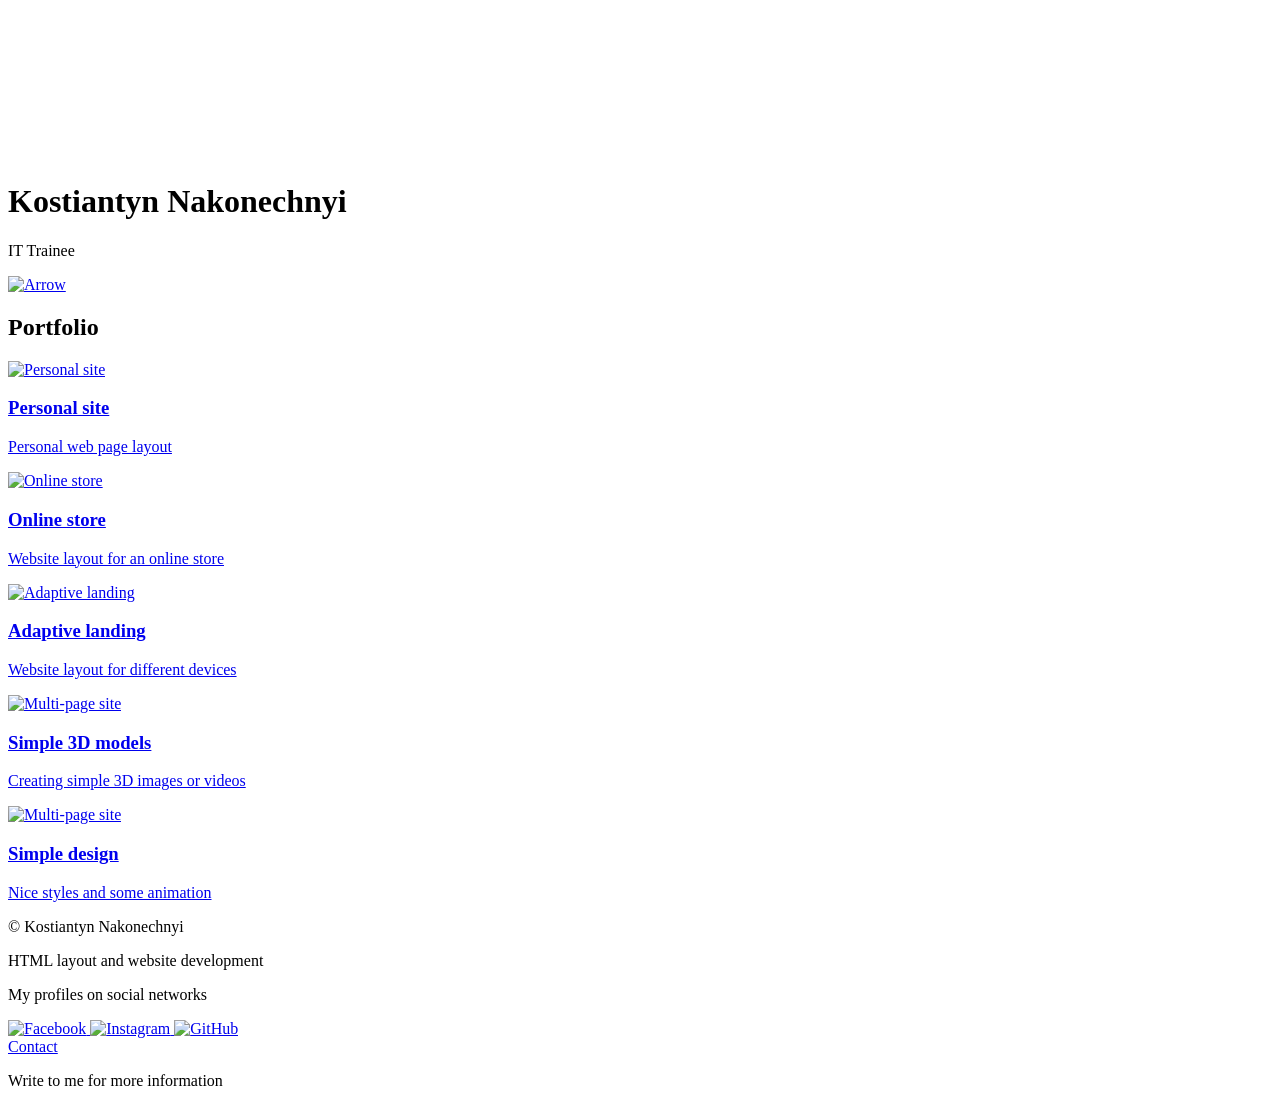
==== index.html @ 5665c10f "Update index.html" ====
<!DOCTYPE html>
<html lang="en">
<head>
    <meta charset="UTF-8">
    <meta name="viewport" content="width=device-width, initial-scale=1.0">
    <title>Portfolio</title>

    <link
    rel="apple-touch-icon"
    sizes="180x180"
    href="./img/icons/apple-touch-icon.png"
  />
  <link
    rel="icon"
    type="image/png"
    sizes="32x32"
    href="./img/icons/favicon-32x32.png"
  />
  <link
    rel="icon"
    type="image/png"
    sizes="16x16"
    href="icons/favicon-16x16.png"
  />
  <link rel="manifest" href="icons/site.webmanifest" />


    <link rel="stylesheet" href="./css/reset.css">
    <link rel="stylesheet" href="./css/main.css">
    <link rel="stylesheet" href="./css/media.css">
</head>
<body>

    <header class="header">
        <div class="header-media">
            <video src="./video/keyboard.mp4" autoplay muted loop></video>
        </div>
        <h1 class="header-title">Kostiantyn Nakonechnyi</h1>
        <p class="header-subtitle">IT Trainee</p>
        <a href="#portfolio" class="header-arrow">
            <img src="./img/portfolio/header/arrow_drop_down.svg" alt="Arrow" width="50px">
        </a>
    </header>
    
    <main>
        <section class="portfolio" id="portfolio">
            <div class="container">
                <h2 class="portfolio-header">Portfolio</h2>
                
                <div class="portfolio-cards-wrapper">
                    <!-- Card -->
                    <div class="card">
                        <a href="./pages/personal-site.html" class="card-link">
                        <img class="card-img" src="./img/portfolio/personal-site-preview.png" alt="Personal site">
                        <h3 class="card-title">Personal site</h3>
                        <p>Personal web page layout</p>
                        </a>
                    </div>
                    <!-- // Card -->

                    <!-- Card -->
                    <div class="card">
                        <a href="./pages/online-store(coffee).html" class="card-link">
                        <img class="card-img" src="./img/portfolio/online-site-preview.png" alt="Online store">
                        <h3 class="card-title">Online store</h3>
                        <p>Website layout for an online store</p>
                        </a>
                    </div>
                    <!-- // Card -->
                    
                    <!-- Card -->
                    <div class="card">
                        <a href="./pages/adaptive-landing.html" class="card-link">
                            <img class="card-img" src="./img/portfolio/adaptive-landing-preview.png" alt="Adaptive landing">
                            <h3 class="card-title">Adaptive landing</h3>
                            <p>Website layout for different devices</p>
                        </a>
                    </div>
                    <!-- // Card -->
                    
                    <!-- Card -->
                    <div class="card">
                        <a href="./pages/3D-models.html" class="card-link">
                        <img class="card-img" src="./img/portfolio/3D-models-preview.png" alt="Multi-page site">
                        <h3 class="card-title">Simple 3D models</h3>
                        <p>Creating simple 3D images or videos</p>
                        </a>
                    </div>
                    <!-- // Card -->

                    <!-- Card -->
                    <div class="card">
                        <a href="./pages/bearLogin.html" class="card-link">
                        <img class="card-img" src="./img/portfolio/3D-models-preview.png" alt="Multi-page site">
                        <h3 class="card-title">Simple design</h3>
                        <p>Nice styles and some animation</p>
                        </a>
                    </div>
                    <!-- // Card -->
                </div>
            </div>
        </section>
    </main>

    <footer class="footer">
        <div class="container">
            <div class="footer-row">

                <div class="footer-copyright footer-col">
                    <div class="footer-copyright-name">© Kostiantyn Nakonechnyi</div>
                    <p>HTML layout and website development</p>
                </div>

                <div class="footer-icons footer-col">
                    <p>My profiles on social networks</p>
                    <div class="footer-icons-row">
                        <a href="https://www.facebook.com/profile.php?id=61563833796218">
                            <img src="./img/portfolio/icons/Facebook.svg" alt="Facebook">
                        </a>
                        <a href="https://www.instagram.com/witer0110/">
                            <img src="./img/portfolio/icons/Instagram.svg" alt="Instagram">
                        </a>
                        <a href="https://github.com/Witer011">
                            <img src="./img/portfolio/icons/GitHub.svg" alt="GitHub">
                        </a>
                    </div>
                </div>

                <div class="footer-contacts footer-col">
                    <a href="mailto:witer011@gmail.com" target="_blank" class="footer-button">Contact</a>
                    <p>Write to me for more information</p>
                </div>
            </div>
        </div>
    </footer>
</body>
</html>
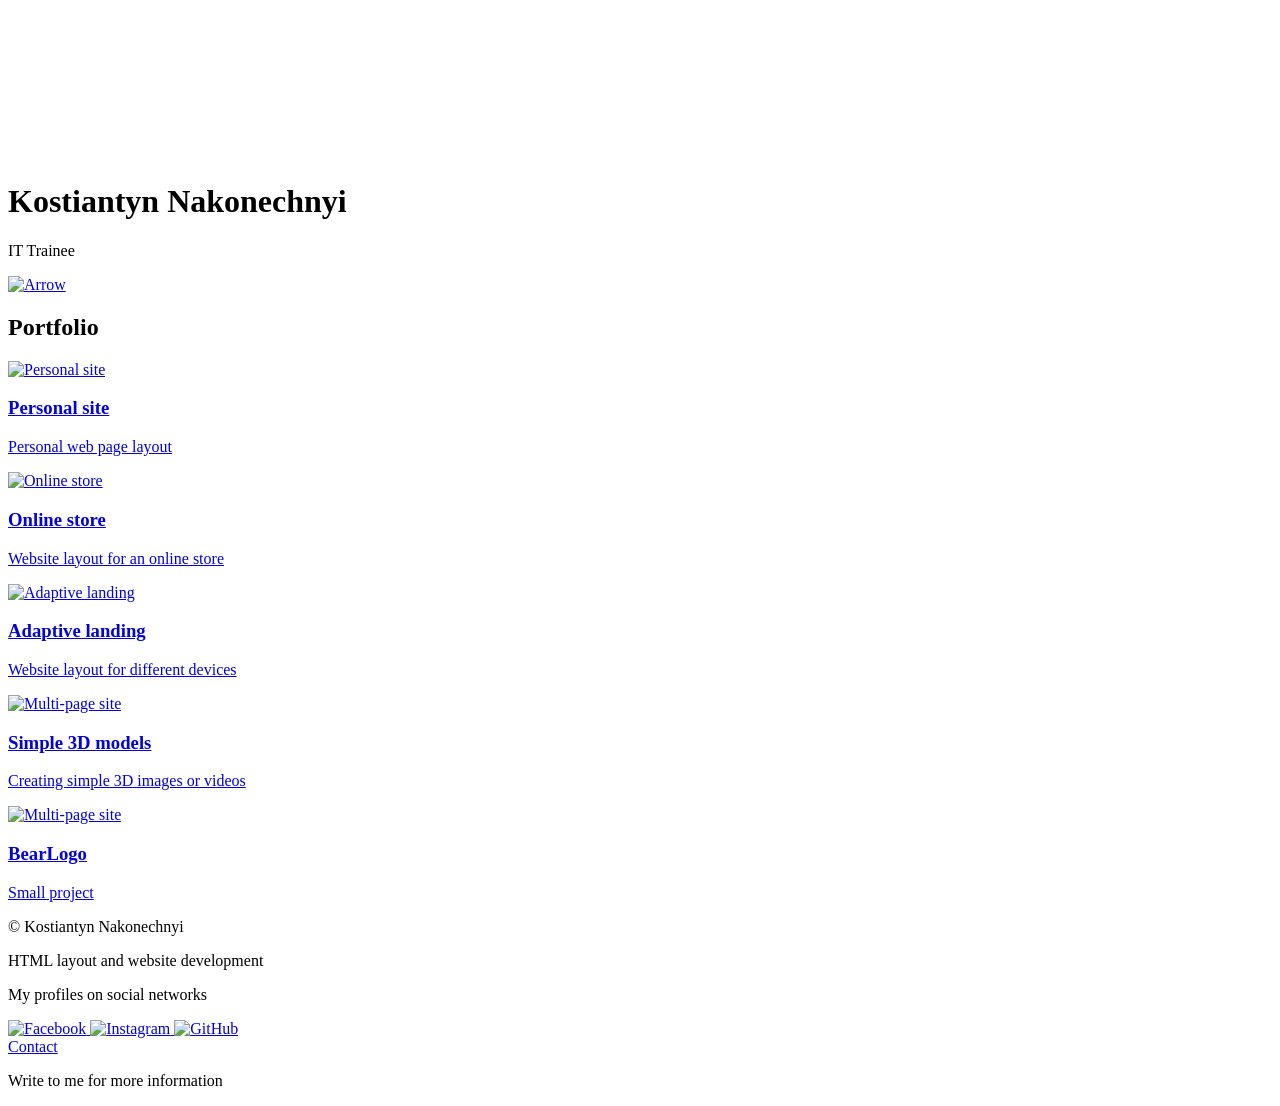
==== commit a64f96bc: "Update index.html" ====
--- a/index.html
+++ b/index.html
@@ -91,9 +91,9 @@
                     <!-- Card -->
                     <div class="card">
                         <a href="./pages/bearLogin.html" class="card-link">
-                        <img class="card-img" src="./img/portfolio/3D-models-preview.png" alt="Multi-page site">
-                        <h3 class="card-title">Simple design</h3>
-                        <p>Nice styles and some animation</p>
+                        <img class="card-img" src="./img/portfolio/bearLogo.png" alt="Multi-page site">
+                        <h3 class="card-title">BearLogo</h3>
+                        <p>Small project</p>
                         </a>
                     </div>
                     <!-- // Card -->
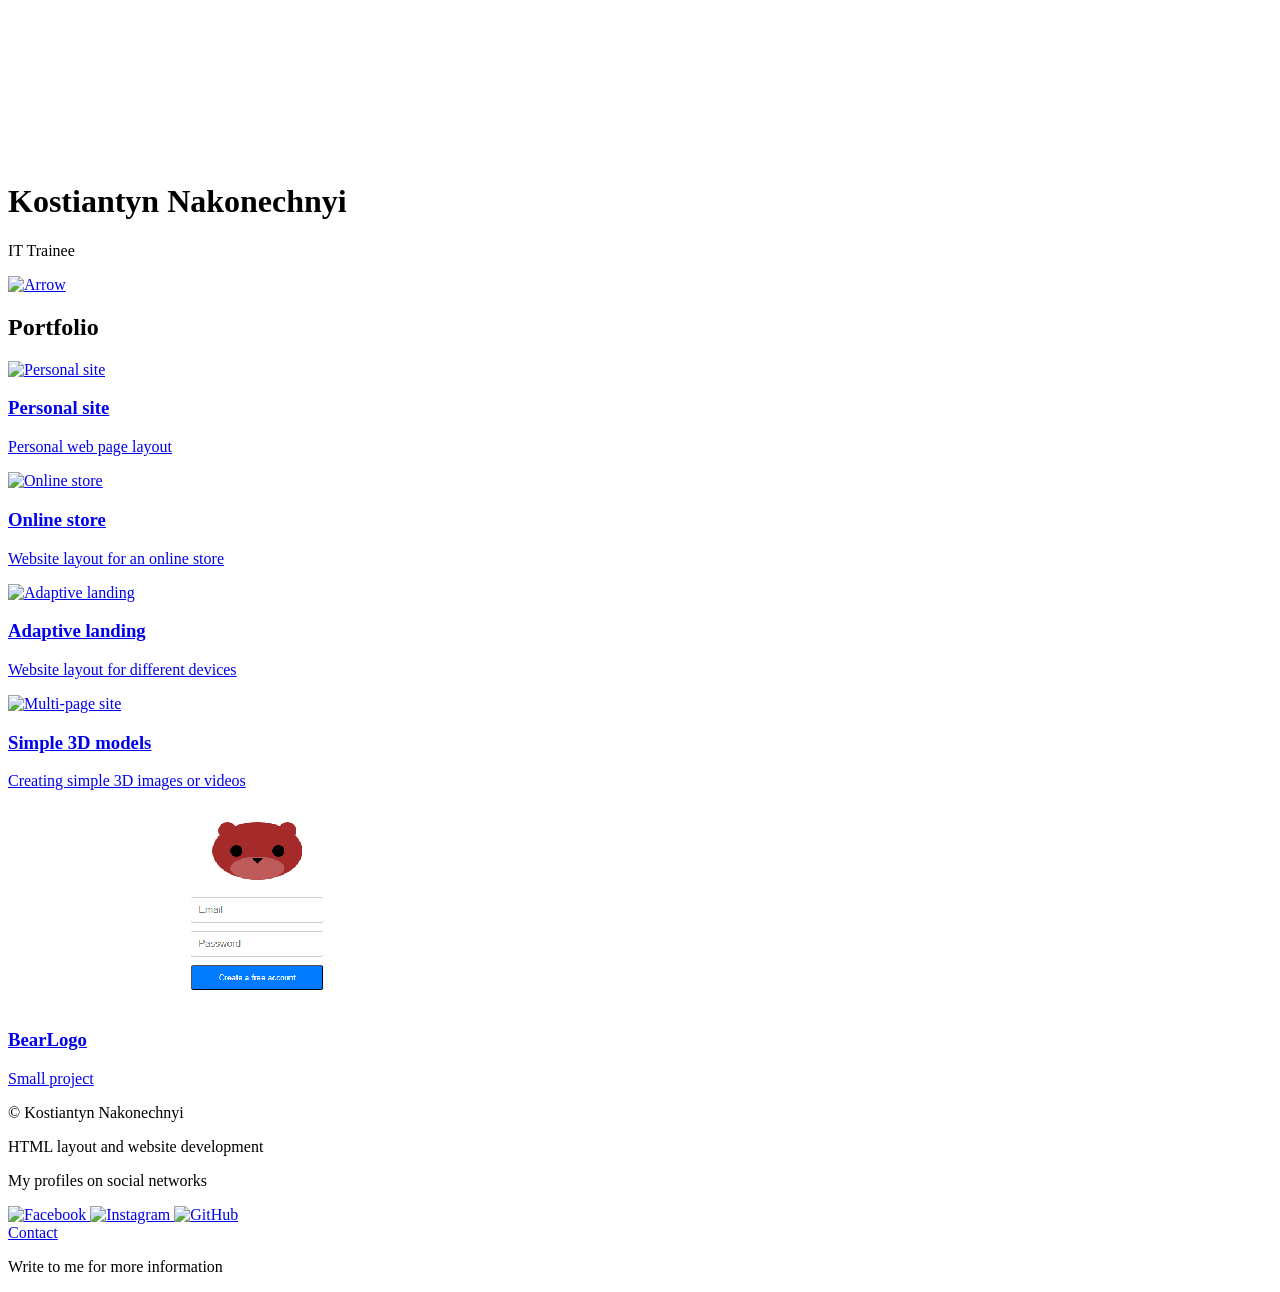
==== commit 77cd5841: "Update index.html" ====
--- a/index.html
+++ b/index.html
@@ -91,7 +91,7 @@
                     <!-- Card -->
                     <div class="card">
                         <a href="./pages/bearLogin.html" class="card-link">
-                        <img class="card-img" src="./img/portfolio/bearLogo.png" alt="Multi-page site">
+                        <img class="card-img" src="./img/portfolio/bearLogo-preview.png" alt="Multi-page site">
                         <h3 class="card-title">BearLogo</h3>
                         <p>Small project</p>
                         </a>
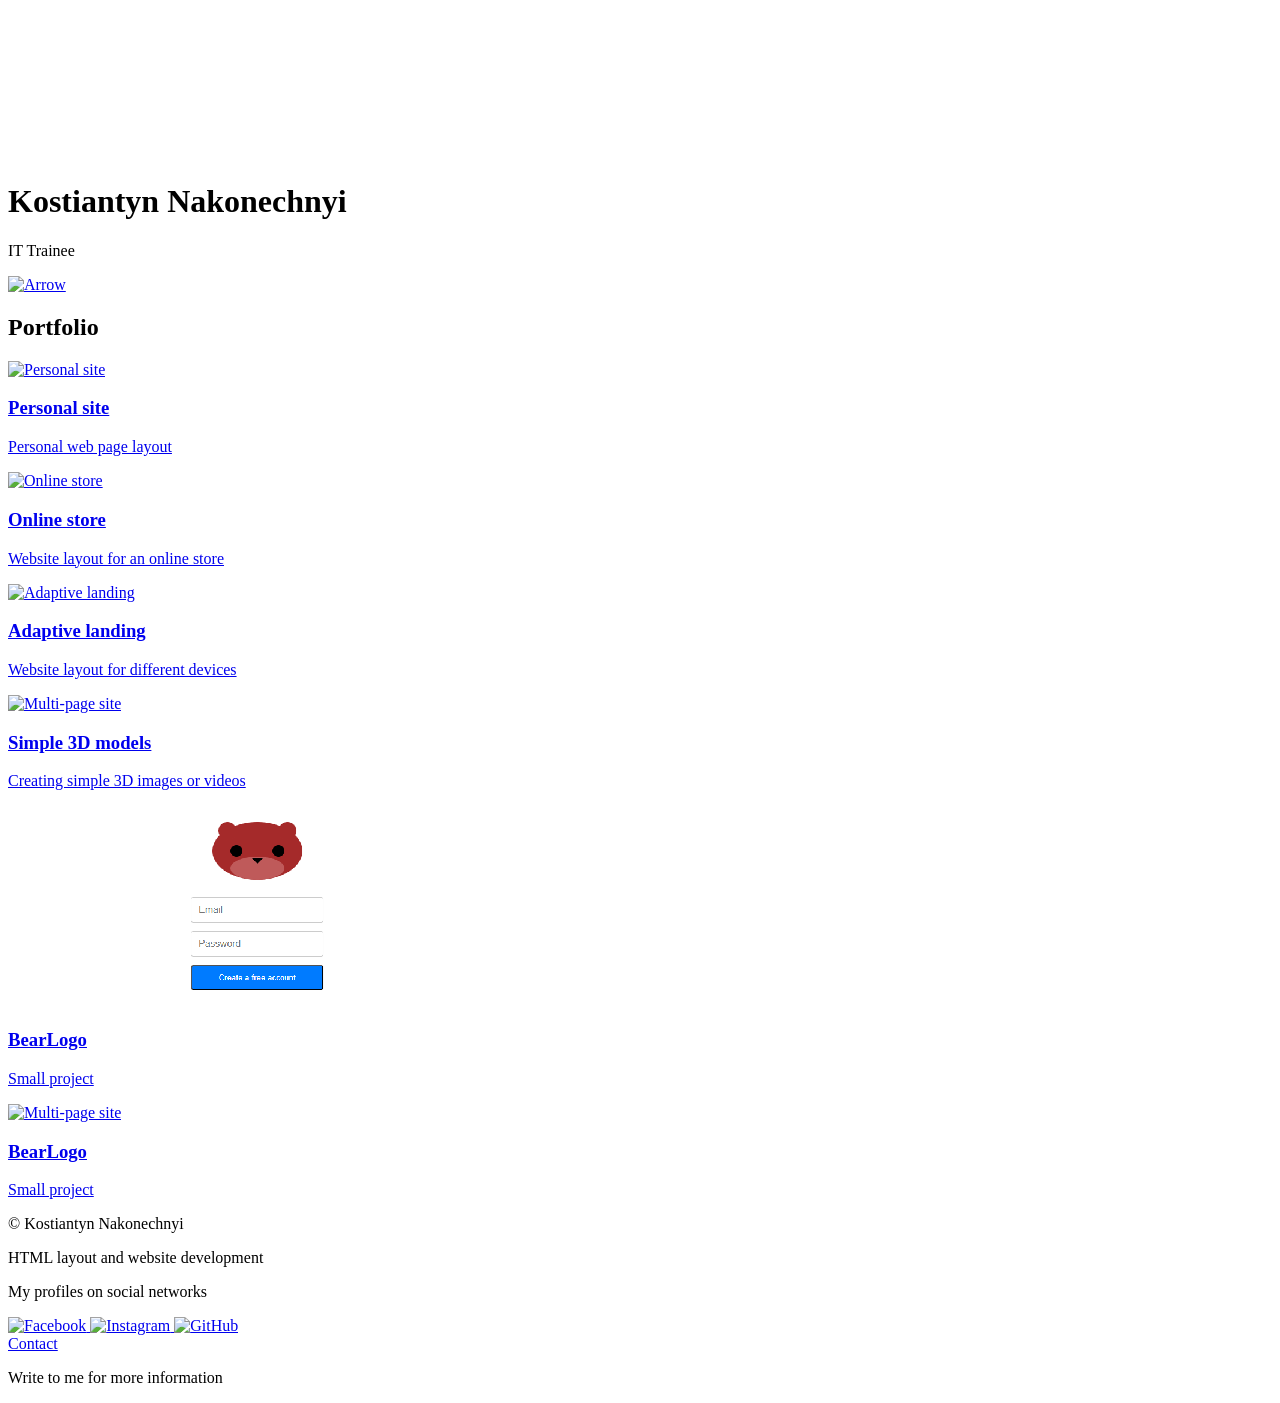
==== commit 7dd0c8da: "Update index.html" ====
--- a/index.html
+++ b/index.html
@@ -97,6 +97,17 @@
                         </a>
                     </div>
                     <!-- // Card -->
+
+                    <!-- Card -->
+                    <div class="card">
+                        <a href="./pages/Tic tac toe infinity.html" class="card-link">
+                        <img class="card-img" src="./img/portfolio/Tic-tac-toe-infinity-preview.png" alt="Multi-page site">
+                        <h3 class="card-title">BearLogo</h3>
+                        <p>Small project</p>
+                        </a>
+                    </div>
+                    <!-- // Card -->
+                    
                 </div>
             </div>
         </section>
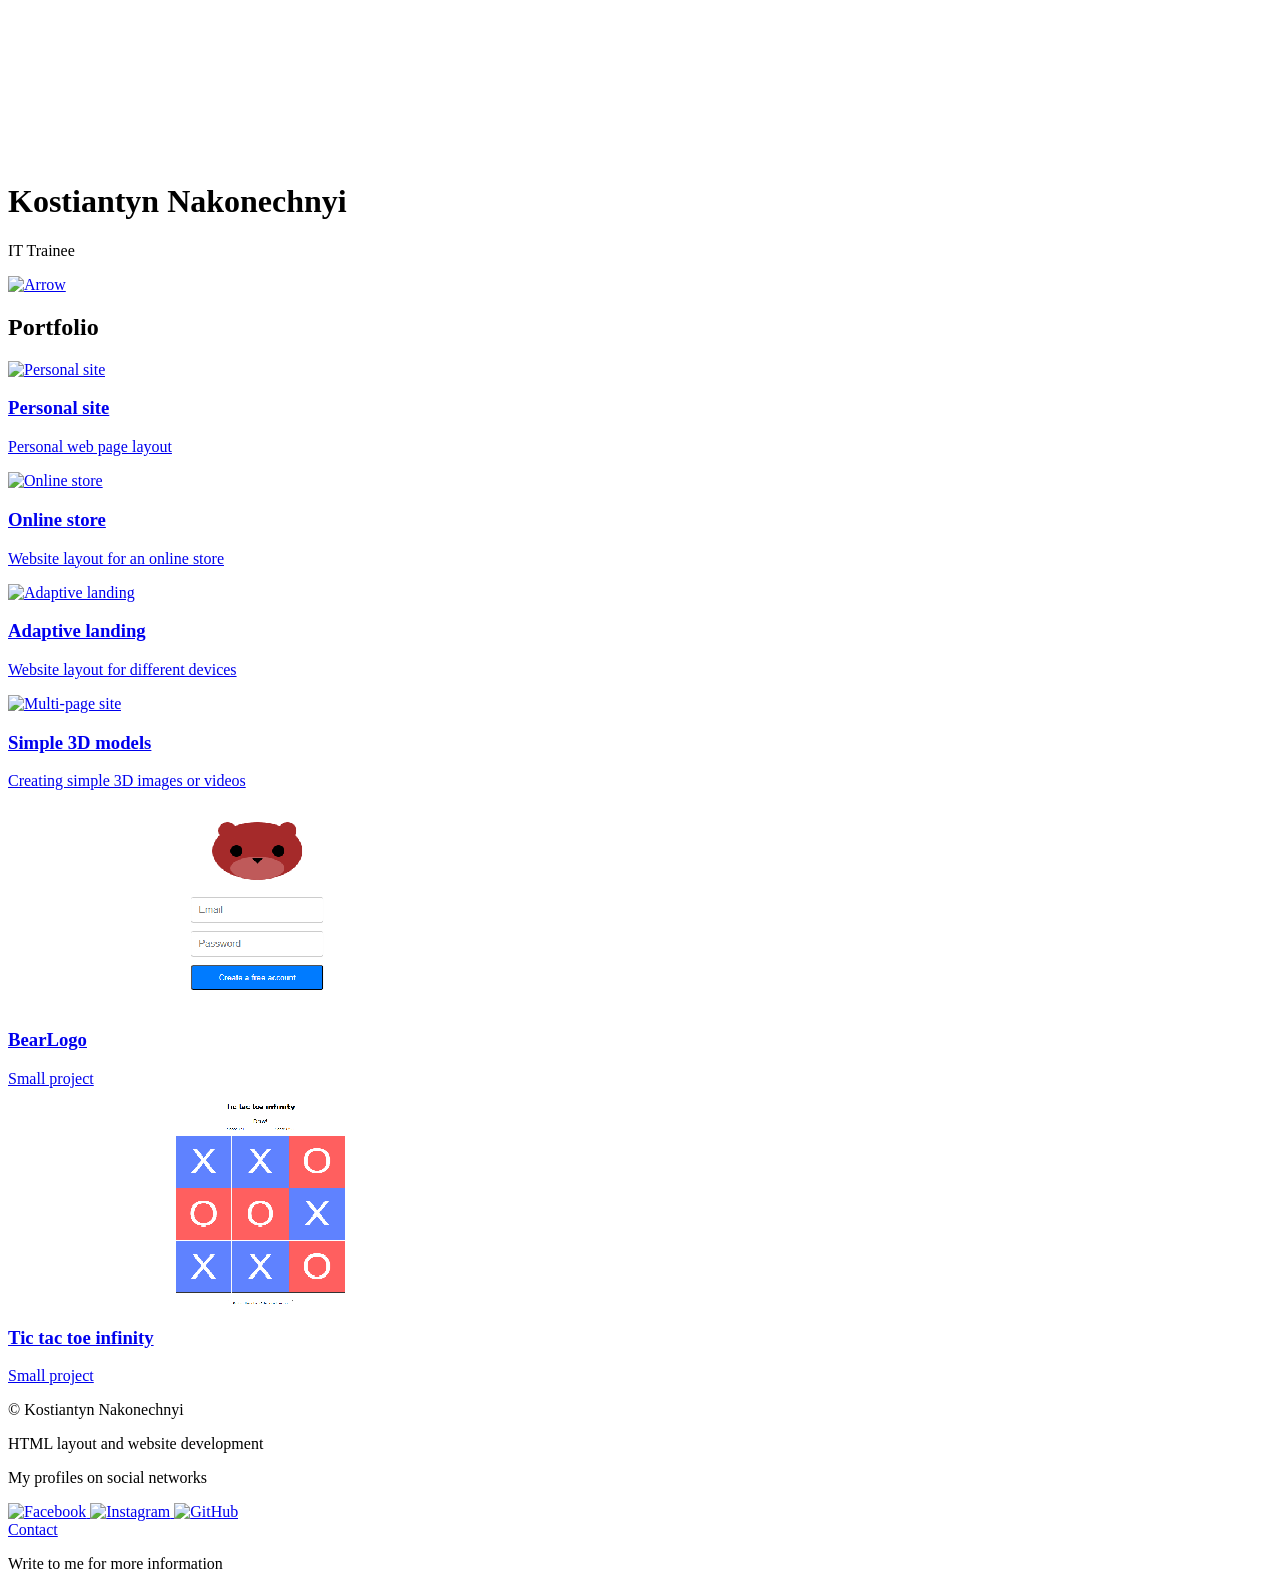
==== commit 5005be0a: "Update index.html" ====
--- a/index.html
+++ b/index.html
@@ -102,7 +102,7 @@
                     <div class="card">
                         <a href="./pages/Tic tac toe infinity.html" class="card-link">
                         <img class="card-img" src="./img/portfolio/Tic-tac-toe-infinity-preview.png" alt="Multi-page site">
-                        <h3 class="card-title">BearLogo</h3>
+                        <h3 class="card-title">Tic tac toe infinity</h3>
                         <p>Small project</p>
                         </a>
                     </div>
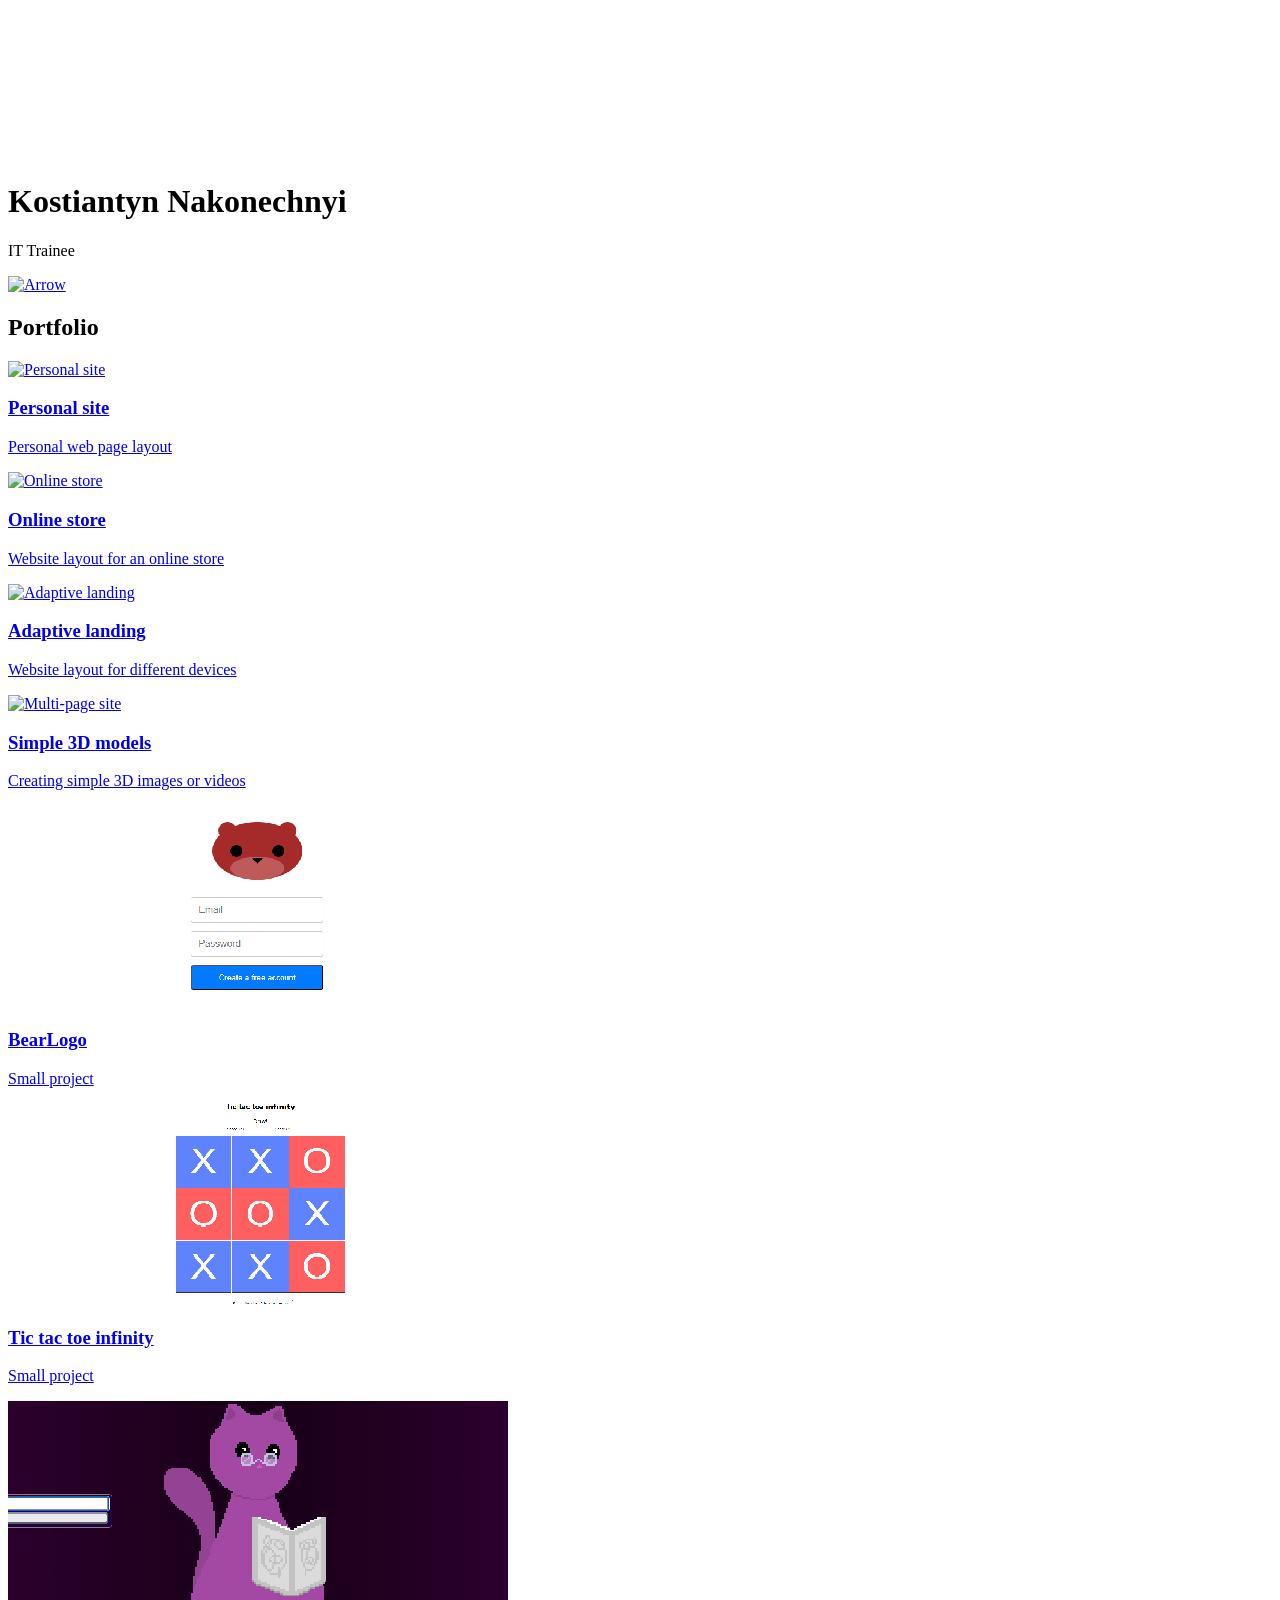
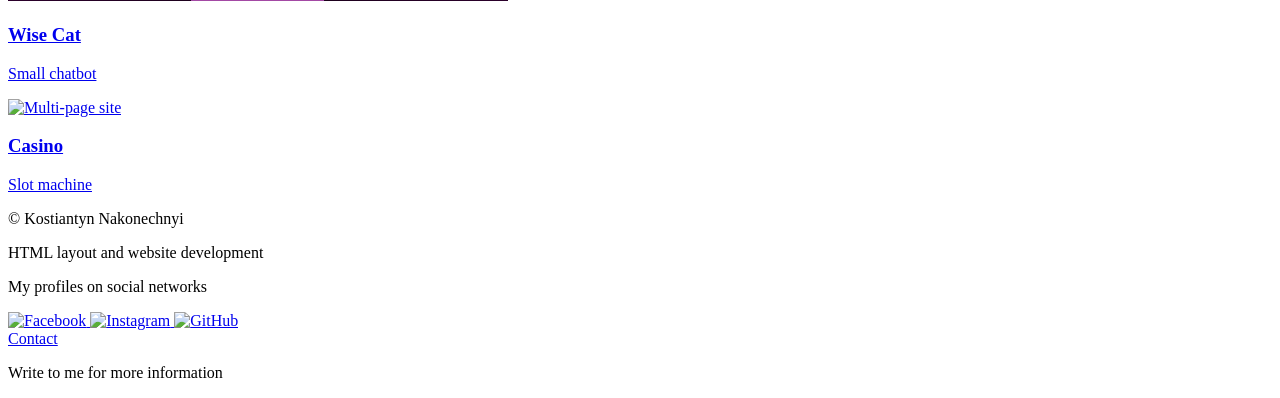
==== commit b99d6d06: "Update index.html" ====
--- a/index.html
+++ b/index.html
@@ -107,6 +107,28 @@
                         </a>
                     </div>
                     <!-- // Card -->
+
+                    
+                    <!-- Card -->
+                    <div class="card">
+                        <a href="./pages/WiseCat/wisecat.html" class="card-link">
+                        <img class="card-img" src="./img/portfolio/wise-cat-preview.png" alt="Multi-page site">
+                        <h3 class="card-title">Wise Cat</h3>
+                        <p>Small chatbot</p>
+                        </a>
+                    </div>
+                    <!-- // Card -->
+
+                    
+                    <!-- Card -->
+                    <div class="card">
+                        <a href="./pages/casino/SmallCasino.html" class="card-link">
+                        <img class="card-img" src="./img/portfolio/casino-preview.png" alt="Multi-page site">
+                        <h3 class="card-title">Casino</h3>
+                        <p>Slot machine</p>
+                        </a>
+                    </div>
+                    <!-- // Card -->
                     
                 </div>
             </div>
